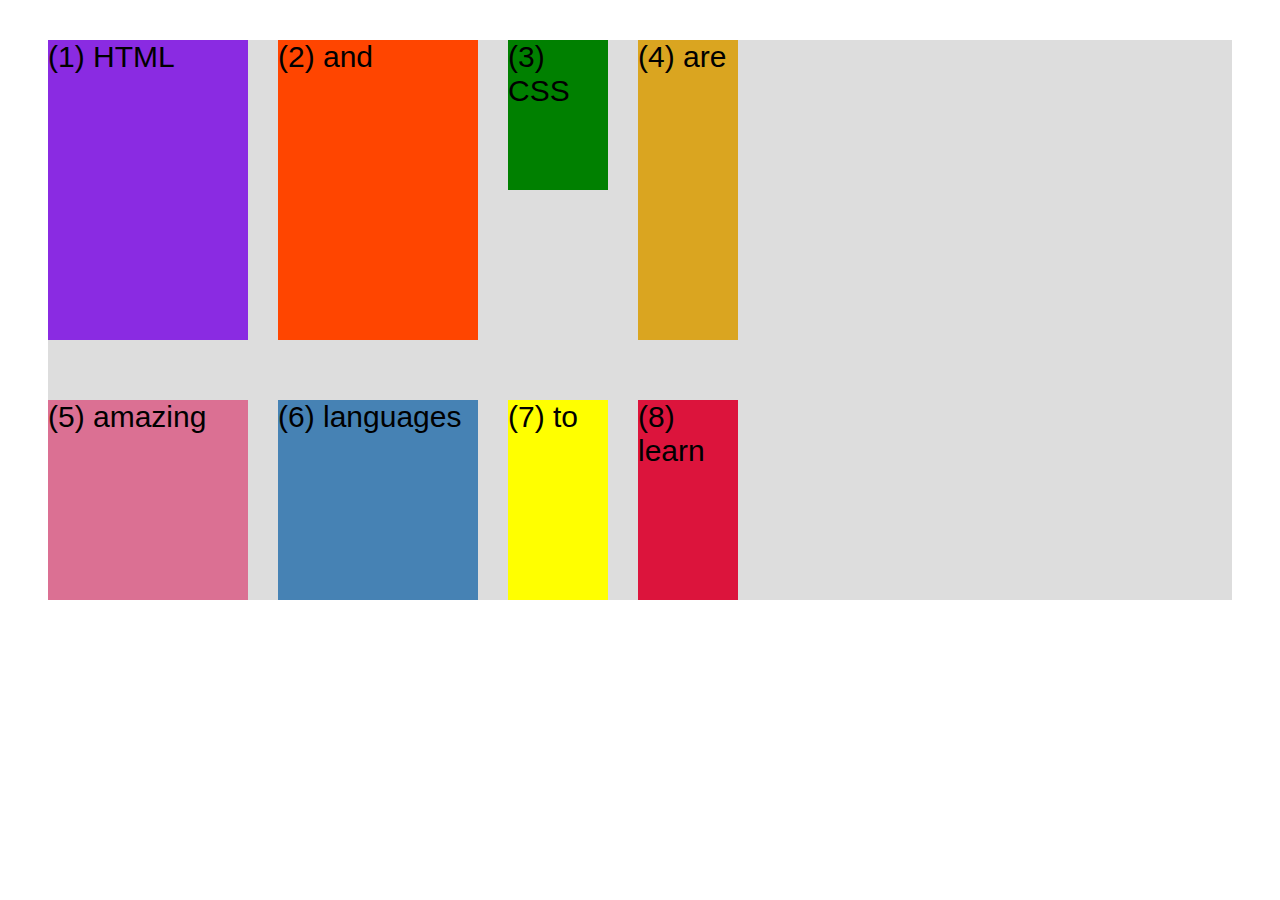
==== css-grid.html @ bbc90256 "added introduction to CSS Grid codes" ====
<!DOCTYPE html>
<html lang="en">
  <head>
    <meta charset="UTF-8" />
    <meta http-equiv="X-UA-Compatible" content="IE=edge" />
    <meta name="viewport" content="width=device-width, initial-scale=1.0" />
    <title>CSS Grid</title>
    <style>
      .el--1 {
        background-color: blueviolet;
      }
      .el--2 {
        background-color: orangered;
      }
      .el--3 {
        background-color: green;
        height: 150px;
      }
      .el--4 {
        background-color: goldenrod;
      }
      .el--5 {
        background-color: palevioletred;
      }
      .el--6 {
        background-color: steelblue;
      }
      .el--7 {
        background-color: yellow;
      }
      .el--8 {
        background-color: crimson;
      }

      .container--1 {
        /* STARTER */
        font-family: sans-serif;
        background-color: #ddd;
        font-size: 30px;
        margin: 40px;

        /* CSS GRID */
        display: grid;
        grid-template-columns: 200px 200px 100px 100px;
        grid-template-rows: 300px 200px;
        gap: 30px;
        column-gap: 30px;
        row-gap: 60px;
      }

      .container--2 {
        display: none;
        /* STARTER */
        font-family: sans-serif;
        background-color: black;
        font-size: 40px;
        margin: 100px;

        width: 1000px;
        height: 600px;

        /* CSS GRID */
      }
    </style>
  </head>
  <body>
    <div class="container--1">
      <div class="el el--1">(1) HTML</div>
      <div class="el el--2">(2) and</div>
      <div class="el el--3">(3) CSS</div>
      <div class="el el--4">(4) are</div>
      <div class="el el--5">(5) amazing</div>
      <div class="el el--6">(6) languages</div>
      <div class="el el--7">(7) to</div>
      <div class="el el--8">(8) learn</div>
    </div>

    <div class="container--2">
      <div class="el el--1">(1)</div>
      <div class="el el--3">(3)</div>
      <div class="el el--4">(4)</div>
      <div class="el el--5">(5)</div>
      <div class="el el--6">(6)</div>
      <div class="el el--7">(7)</div>
    </div>
  </body>
</html>
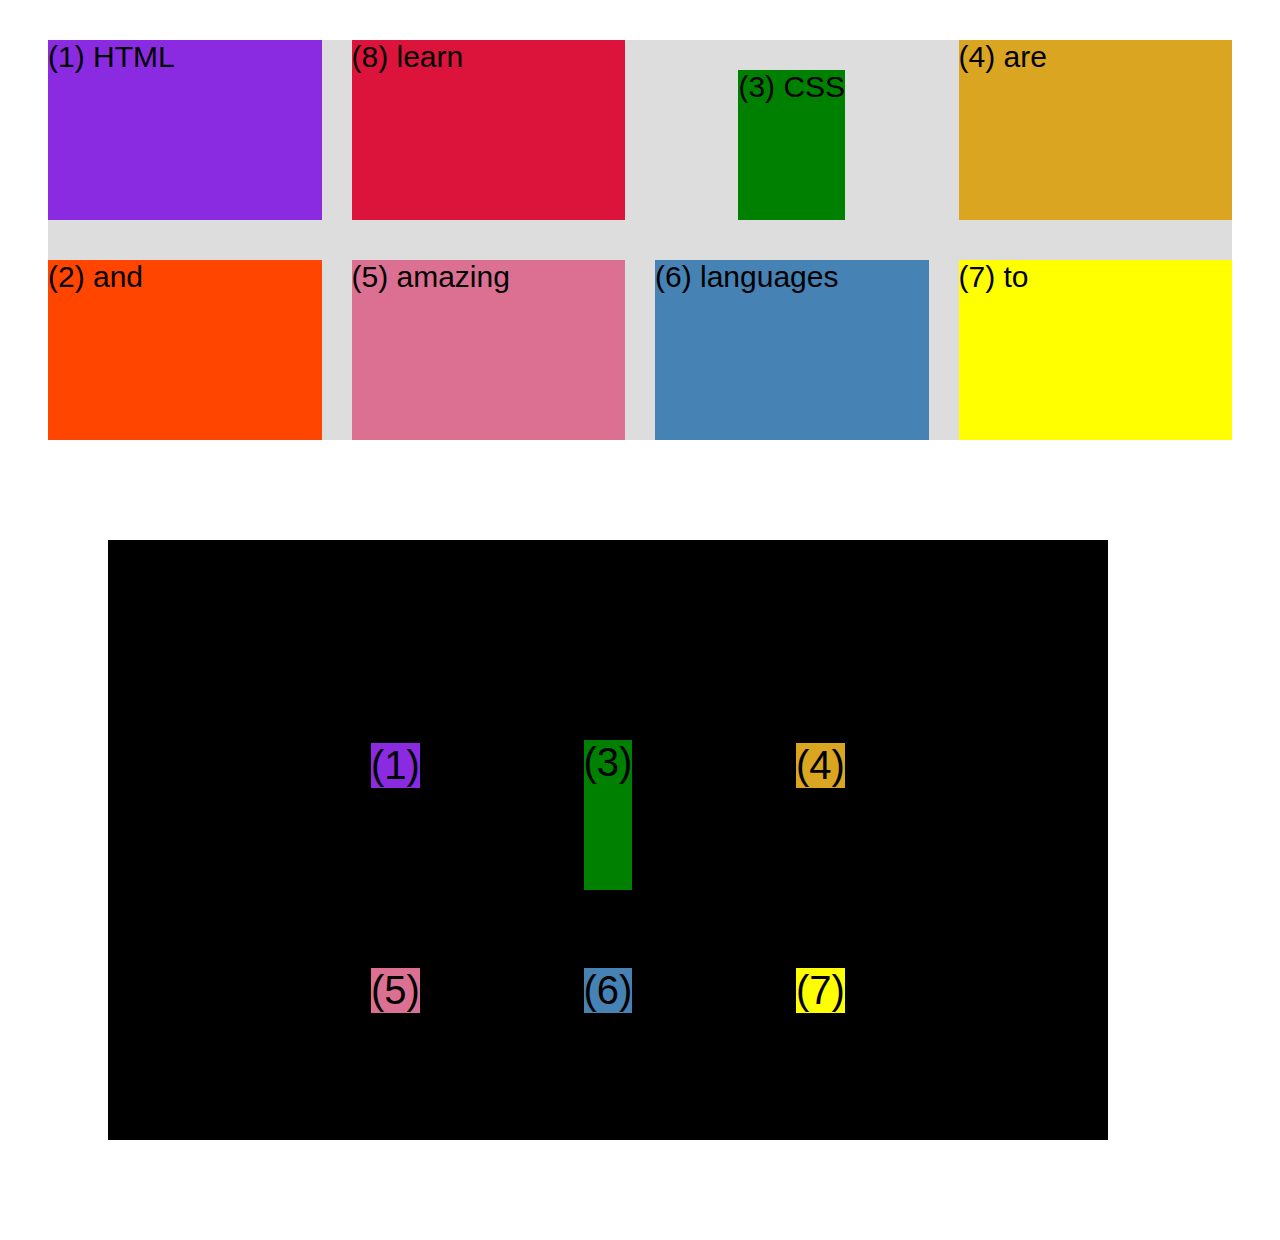
==== commit 7f544446: "Finished css grids and about to us eit to make simple layout of the in-course project" ====
--- a/css-grid.html
+++ b/css-grid.html
@@ -41,15 +41,26 @@
 
         /* CSS GRID */
         display: grid;
-        grid-template-columns: 200px 200px 100px 100px;
-        grid-template-rows: 300px 200px;
+        /* grid-template-columns: 1fr 1fr 1fr 1fr; */
+        /* grid-template-rows: 300px 200px; */
+        grid-template-columns: repeat(4, 1fr);
+        grid-template-rows: 1fr 1fr;
+        height: 400px;
         gap: 30px;
         column-gap: 30px;
-        row-gap: 60px;
+        row-gap: 40px;
       }
 
+      .el--8 {
+        grid-column: 2 / 3;
+        grid-row: 1 / 2;
+      }
+
+      .el--2 {
+        grid-column: 1 / 2;
+        grid-row: 2 / 3;
+      }
       .container--2 {
-        display: none;
         /* STARTER */
         font-family: sans-serif;
         background-color: black;
@@ -60,6 +71,25 @@
         height: 600px;
 
         /* CSS GRID */
+        display: grid;
+        grid-template-columns: 125px 200px 125px;
+        grid-template-rows: 250px 100px;
+        gap: 50px;
+
+        /* Aligning tracks inside container; distributing empty space */
+        justify-content: center;
+        /* justify-content: space-between; */
+        align-content: center;
+        align-content: center;
+
+        /* aligning the items inside cells: moving items around inside the cells */
+        align-items: center;
+        justify-items: center;
+      }
+
+      .el--3 {
+        align-self: end;
+        justify-self: center;
       }
     </style>
   </head>
